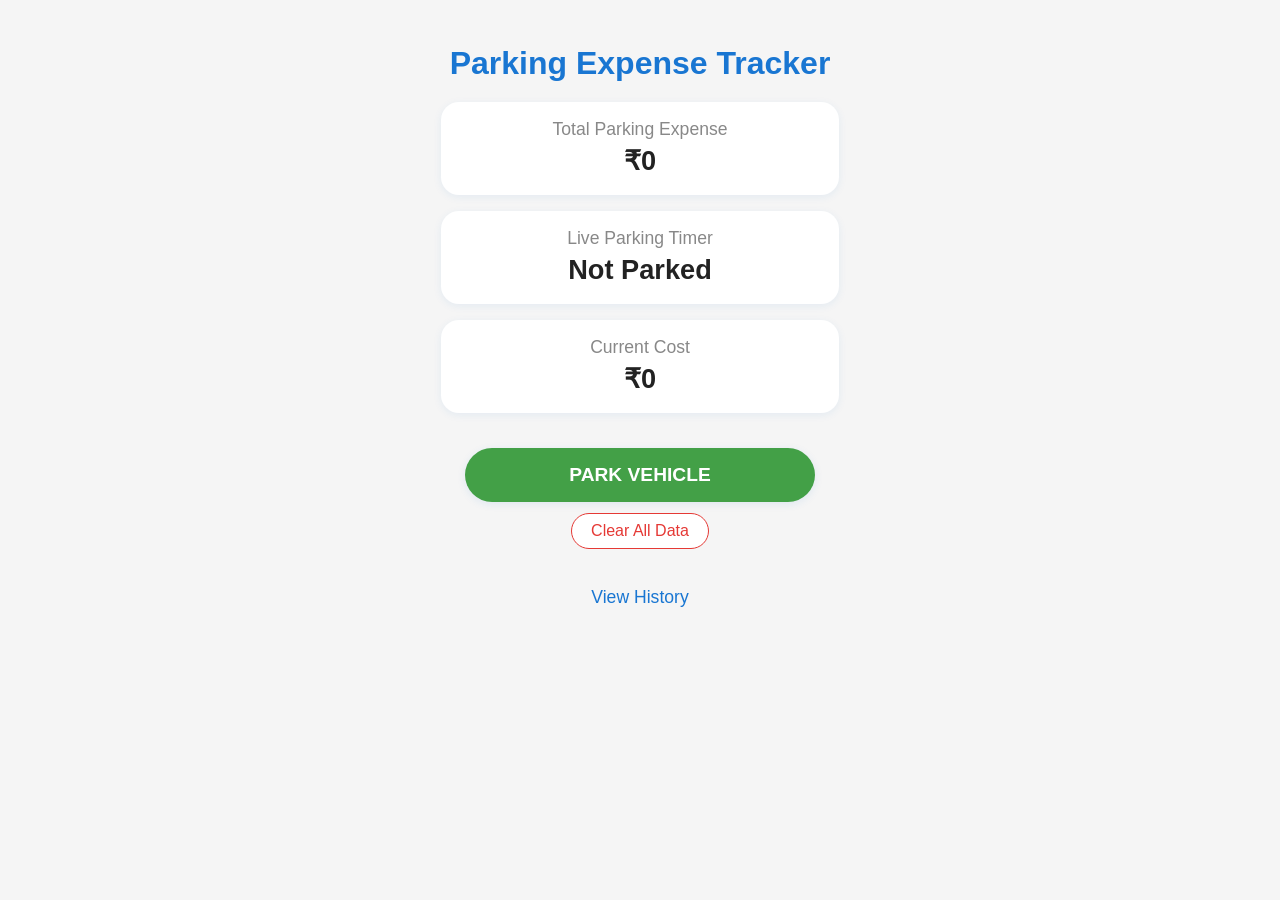
==== index.html @ e9eb8a6d "Initial Upload Initial Upload" ====
<!DOCTYPE html>
<html lang="en">
<head>
  <meta charset="UTF-8">
  <meta name="viewport" content="width=device-width, initial-scale=1.0">
  <title>Parking Expense Tracker</title>
  <link rel="manifest" href="manifest.json">
  <link rel="stylesheet" href="style.css">
  <link rel="icon" href="icon.png">
  <meta name="theme-color" content="#1976d2">
</head>
<body>
  <div class="container">
    <h1 class="title">Parking Expense Tracker</h1>
    <div class="card total-expense">
      <div class="card-title">Total Parking Expense</div>
      <div class="card-value" id="totalExpense">₹0</div>
    </div>
    <div class="card live-timer">
      <div class="card-title">Live Parking Timer</div>
      <div class="card-value" id="liveTimer">Not Parked</div>
    </div>
    <div class="card current-cost">
      <div class="card-title">Current Cost</div>
      <div class="card-value" id="currentCost">₹0</div>
    </div>
    <button id="mainActionBtn" class="main-action park">PARK VEHICLE</button>
    <button id="clearAllBtn" class="clear-all">Clear All Data</button>
    <a href="history.html" class="history-link">View History</a>
  </div>
  <script src="app.js"></script>
</body>
</html>
---- style.css ----
body {
  background: #f5f5f5;
  font-family: 'Roboto', Arial, sans-serif;
  margin: 0;
  padding: 0;
  color: #222;
}
.container {
  max-width: 400px;
  margin: 0 auto;
  padding: 1.5rem 1rem 2rem 1rem;
  display: flex;
  flex-direction: column;
  align-items: center;
}
.title {
  font-size: 2rem;
  font-weight: 700;
  color: #1976d2;
  margin-bottom: 1.2rem;
  text-align: center;
}
.card {
  background: #fff;
  border-radius: 18px;
  box-shadow: 0 2px 8px rgba(25, 118, 210, 0.08);
  padding: 1.1rem 1.5rem;
  margin-bottom: 1rem;
  width: 100%;
  max-width: 350px;
  display: flex;
  flex-direction: column;
  align-items: center;
}
.card-title {
  font-size: 1.1rem;
  color: #888;
  margin-bottom: 0.3rem;
}
.card-value {
  font-size: 1.7rem;
  font-weight: 600;
  color: #222;
}
.main-action {
  width: 90%;
  max-width: 350px;
  font-size: 1.2rem;
  font-weight: 700;
  border: none;
  border-radius: 30px;
  padding: 1rem 0;
  margin: 1.2rem 0 0.7rem 0;
  box-shadow: 0 2px 8px rgba(25, 118, 210, 0.10);
  cursor: pointer;
  transition: background 0.2s;
}
.main-action.park {
  background: #43a047;
  color: #fff;
}
.main-action.exit {
  background: #e53935;
  color: #fff;
}
.clear-all {
  background: #fff;
  color: #e53935;
  border: 1px solid #e53935;
  border-radius: 20px;
  padding: 0.5rem 1.2rem;
  font-size: 1rem;
  font-weight: 500;
  margin-bottom: 1.2rem;
  cursor: pointer;
  transition: background 0.2s, color 0.2s;
}
.clear-all:hover {
  background: #e53935;
  color: #fff;
}
.history-link {
  display: block;
  margin: 1.2rem 0 0 0;
  color: #1976d2;
  text-align: center;
  text-decoration: none;
  font-weight: 500;
  font-size: 1.1rem;
}
.history-link:hover {
  text-decoration: underline;
}
.history-table {
  width: 100%;
  border-collapse: collapse;
  margin-top: 1.2rem;
  background: #fff;
  border-radius: 18px;
  box-shadow: 0 2px 8px rgba(25, 118, 210, 0.08);
  overflow: hidden;
}
.history-table th, .history-table td {
  padding: 0.7rem 0.5rem;
  text-align: center;
  font-size: 1rem;
}
.history-table th {
  background: #1976d2;
  color: #fff;
  font-weight: 600;
}
.history-table tr:nth-child(even) {
  background: #f5f5f5;
}
.add-manual {
  background: #1976d2;
  color: #fff;
  border: none;
  border-radius: 20px;
  padding: 0.6rem 1.2rem;
  font-size: 1rem;
  font-weight: 500;
  margin-bottom: 1rem;
  cursor: pointer;
  transition: background 0.2s;
}
.add-manual:hover {
  background: #115293;
}
.manual-entry-modal {
  display: none;
  position: fixed;
  z-index: 1001;
  left: 0; top: 0; right: 0; bottom: 0;
  justify-content: center;
  align-items: center;
}
.manual-entry-modal.active {
  display: flex;
}
.modal-overlay {
  display: none;
  position: fixed;
  z-index: 1000;
  left: 0; top: 0; right: 0; bottom: 0;
  background: rgba(0,0,0,0.18);
}
.modal-overlay.active {
  display: block;
}
.modal-content {
  background: #fff;
  border-radius: 18px;
  box-shadow: 0 2px 16px rgba(25, 118, 210, 0.18);
  padding: 2rem 1.5rem 1.5rem 1.5rem;
  min-width: 260px;
  max-width: 90vw;
  display: flex;
  flex-direction: column;
  align-items: stretch;
}
.modal-content h2 {
  margin-top: 0;
  color: #1976d2;
  font-size: 1.3rem;
  margin-bottom: 1rem;
}
.modal-content label {
  font-size: 1rem;
  margin-bottom: 0.7rem;
  color: #222;
  display: flex;
  flex-direction: column;
}
.modal-content input[type="datetime-local"] {
  margin-top: 0.3rem;
  padding: 0.4rem;
  border-radius: 8px;
  border: 1px solid #bbb;
  font-size: 1rem;
}
.modal-actions {
  display: flex;
  justify-content: flex-end;
  gap: 0.7rem;
  margin-top: 1.2rem;
}
button.save {
  background: #1976d2;
  color: #fff;
  border: none;
  border-radius: 20px;
  padding: 0.5rem 1.2rem;
  font-size: 1rem;
  font-weight: 500;
  cursor: pointer;
  transition: background 0.2s;
}
button.save:hover {
  background: #115293;
}
button.cancel {
  background: #fff;
  color: #1976d2;
  border: 1px solid #1976d2;
  border-radius: 20px;
  padding: 0.5rem 1.2rem;
  font-size: 1rem;
  font-weight: 500;
  cursor: pointer;
  transition: background 0.2s, color 0.2s;
}
button.cancel:hover {
  background: #1976d2;
  color: #fff;
}
@media (max-width: 500px) {
  .container {
    max-width: 100vw;
    padding: 1rem 0.2rem 2rem 0.2rem;
  }
  .card {
    max-width: 98vw;
    padding: 1rem 0.5rem;
  }
  .main-action {
    max-width: 98vw;
  }
  .history-table th, .history-table td {
    font-size: 0.95rem;
    padding: 0.5rem 0.2rem;
  }
}
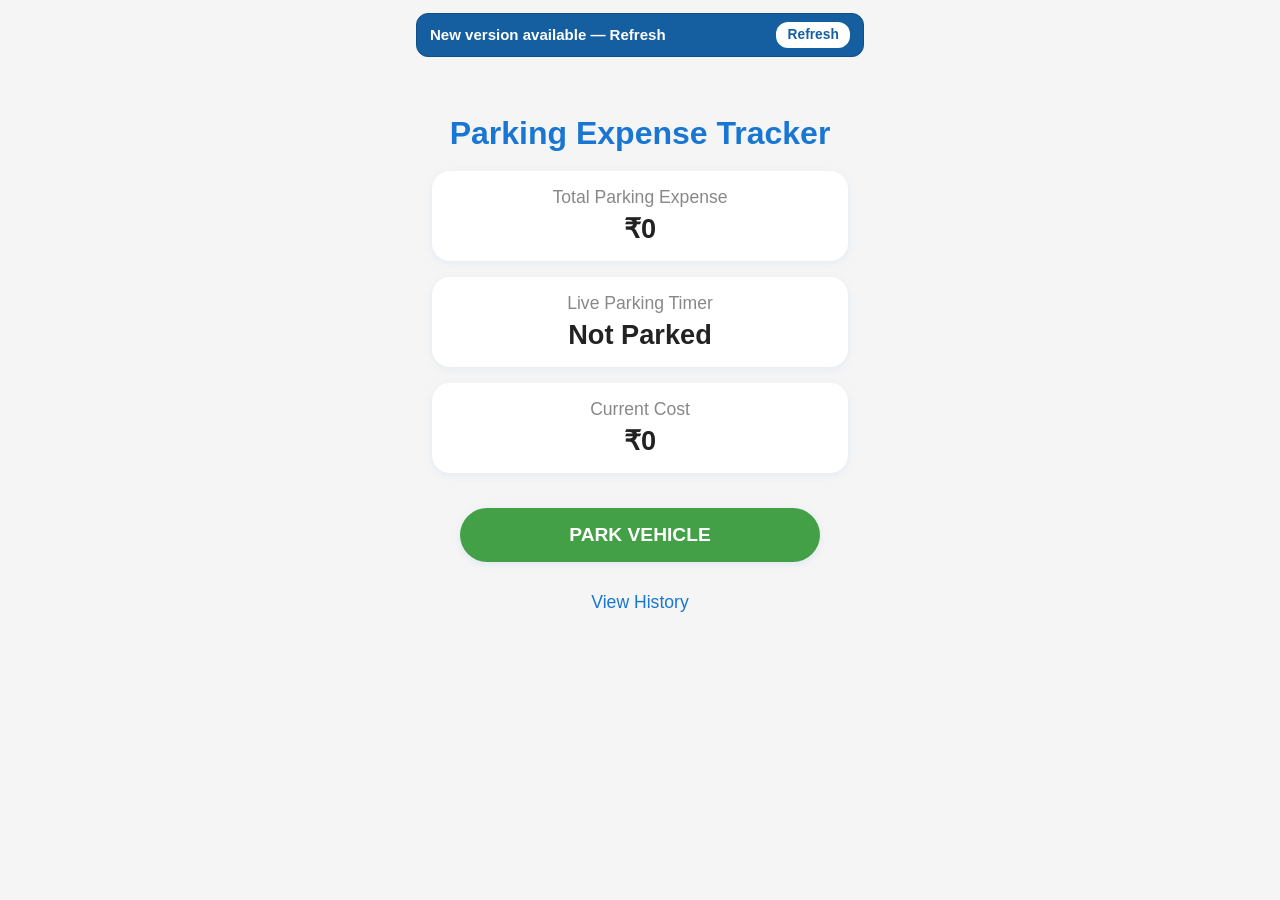
==== commit ec3d204e: "PWA “new version available” UX: user action triggers skipWaiting and refresh." ====
--- a/index.html
+++ b/index.html
@@ -10,6 +10,10 @@
   <meta name="theme-color" content="#1976d2">
 </head>
 <body>
+  <div id="updateBanner" class="update-banner" role="status" aria-live="polite" hidden>
+    <div class="update-banner-text">New version available — Refresh</div>
+    <button id="refreshAppBtn" class="update-banner-btn">Refresh</button>
+  </div>
   <div class="container">
     <h1 class="title">Parking Expense Tracker</h1>
     <div class="card total-expense">
@@ -25,7 +29,6 @@
       <div class="card-value" id="currentCost">₹0</div>
     </div>
     <button id="mainActionBtn" class="main-action park">PARK VEHICLE</button>
-    <button id="clearAllBtn" class="clear-all">Clear All Data</button>
     <a href="history.html" class="history-link">View History</a>
   </div>
   <script src="app.js"></script>
--- a/style.css
+++ b/style.css
@@ -220,6 +220,43 @@
     max-width: 100vw;
     padding: 1rem 0.2rem 2rem 0.2rem;
   }
+}
+.update-banner {
+  width: 100%;
+  max-width: 420px;
+  background: #155fa0;
+  color: #fff;
+  border-radius: 12px;
+  margin: 0.8rem auto 0.8rem auto;
+  padding: 0.5rem 0.8rem;
+  display: flex;
+  align-items: center;
+  justify-content: space-between;
+  gap: 0.6rem;
+  border: 1px solid #0f4f85;
+}
+.update-banner.show {
+  display: flex;
+}
+.update-banner-text {
+  font-size: 0.94rem;
+  font-weight: 600;
+  color: #fff;
+}
+.update-banner-btn {
+  background: #fff;
+  color: #155fa0;
+  border: none;
+  border-radius: 12px;
+  padding: 0.35rem 0.7rem;
+  font-size: 0.86rem;
+  font-weight: 700;
+  cursor: pointer;
+}
+.update-banner-btn:hover {
+  background: #f4f4f4;
+}
+
   .card {
     max-width: 98vw;
     padding: 1rem 0.5rem;
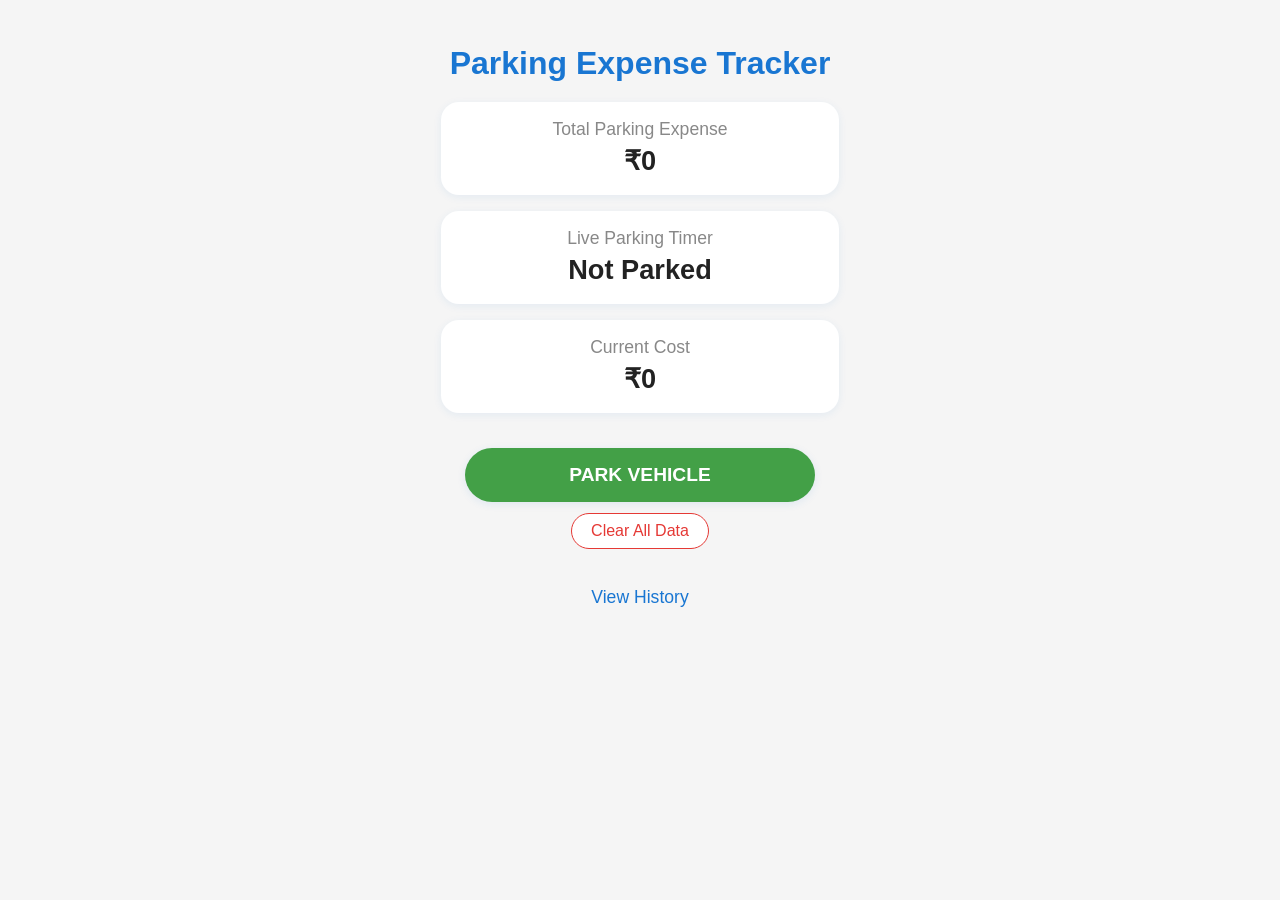
==== commit ce1d018e: "Revert "PWA “new version available” UX: user action triggers skipWaiting and refresh." This reverts " ====
--- a/index.html
+++ b/index.html
@@ -10,10 +10,6 @@
   <meta name="theme-color" content="#1976d2">
 </head>
 <body>
-  <div id="updateBanner" class="update-banner" role="status" aria-live="polite" hidden>
-    <div class="update-banner-text">New version available — Refresh</div>
-    <button id="refreshAppBtn" class="update-banner-btn">Refresh</button>
-  </div>
   <div class="container">
     <h1 class="title">Parking Expense Tracker</h1>
     <div class="card total-expense">
@@ -29,6 +25,7 @@
       <div class="card-value" id="currentCost">₹0</div>
     </div>
     <button id="mainActionBtn" class="main-action park">PARK VEHICLE</button>
+    <button id="clearAllBtn" class="clear-all">Clear All Data</button>
     <a href="history.html" class="history-link">View History</a>
   </div>
   <script src="app.js"></script>
--- a/style.css
+++ b/style.css
@@ -220,43 +220,6 @@
     max-width: 100vw;
     padding: 1rem 0.2rem 2rem 0.2rem;
   }
-}
-.update-banner {
-  width: 100%;
-  max-width: 420px;
-  background: #155fa0;
-  color: #fff;
-  border-radius: 12px;
-  margin: 0.8rem auto 0.8rem auto;
-  padding: 0.5rem 0.8rem;
-  display: flex;
-  align-items: center;
-  justify-content: space-between;
-  gap: 0.6rem;
-  border: 1px solid #0f4f85;
-}
-.update-banner.show {
-  display: flex;
-}
-.update-banner-text {
-  font-size: 0.94rem;
-  font-weight: 600;
-  color: #fff;
-}
-.update-banner-btn {
-  background: #fff;
-  color: #155fa0;
-  border: none;
-  border-radius: 12px;
-  padding: 0.35rem 0.7rem;
-  font-size: 0.86rem;
-  font-weight: 700;
-  cursor: pointer;
-}
-.update-banner-btn:hover {
-  background: #f4f4f4;
-}
-
   .card {
     max-width: 98vw;
     padding: 1rem 0.5rem;
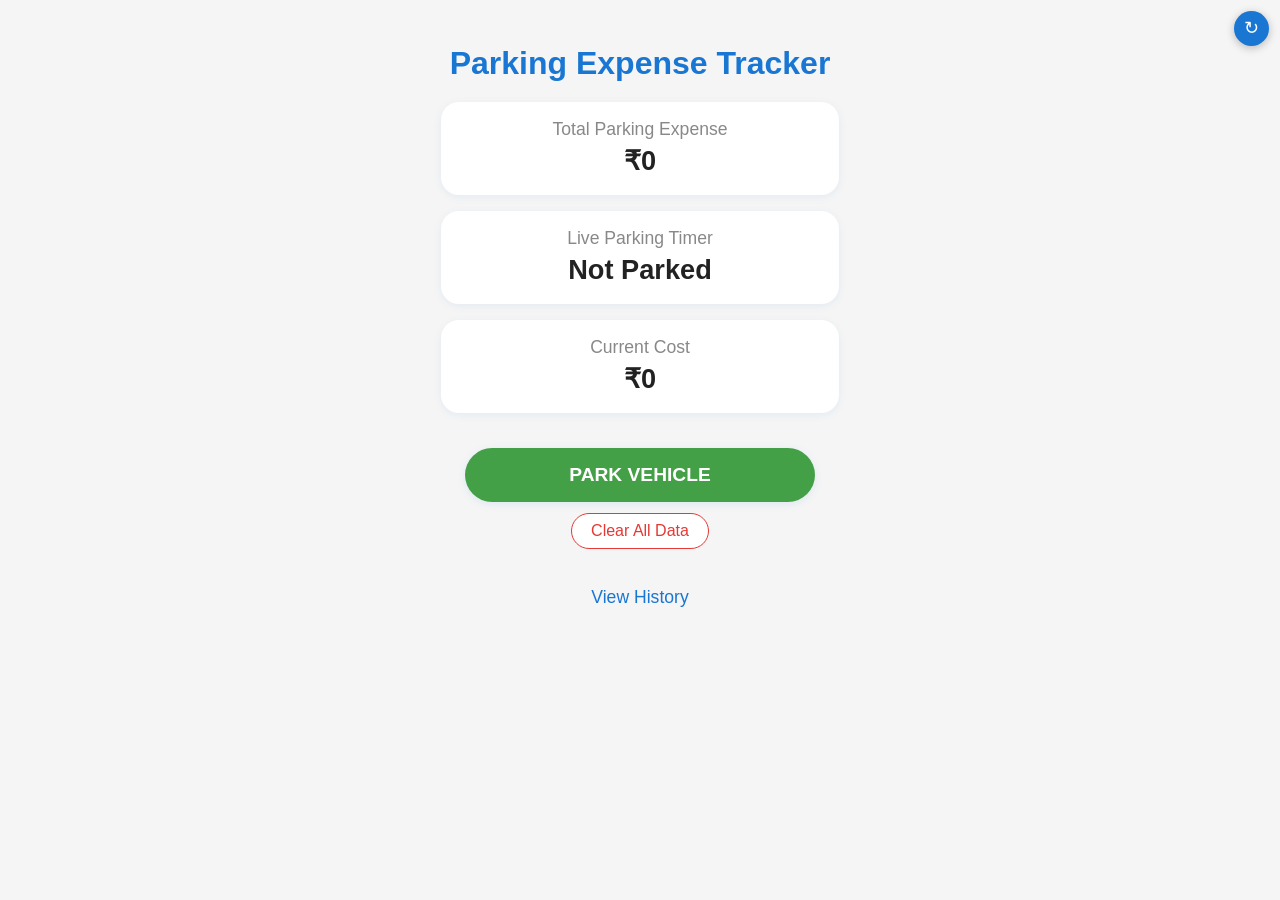
==== commit b01256cf: "This is a quick workaround for stale PWA cache during development" ====
--- a/index.html
+++ b/index.html
@@ -10,6 +10,7 @@
   <meta name="theme-color" content="#1976d2">
 </head>
 <body>
+  <button id="hardReloadBtn" class="hard-reload-btn" title="Hard reload app">↻</button>
   <div class="container">
     <h1 class="title">Parking Expense Tracker</h1>
     <div class="card total-expense">
--- a/style.css
+++ b/style.css
@@ -90,6 +90,26 @@
 }
 .history-link:hover {
   text-decoration: underline;
+}
+.hard-reload-btn {
+  position: fixed;
+  top: 0.7rem;
+  right: 0.7rem;
+  z-index: 9999;
+  border: none;
+  background: #1976d2;
+  color: #fff;
+  border-radius: 999px;
+  width: 2.2rem;
+  height: 2.2rem;
+  font-size: 1.1rem;
+  cursor: pointer;
+  box-shadow: 0 2px 8px rgba(0, 0, 0, 0.25);
+  transition: transform 0.15s ease, background 0.2s ease;
+}
+.hard-reload-btn:hover {
+  transform: scale(1.05);
+  background: #0f5ab7;
 }
 .history-table {
   width: 100%;
